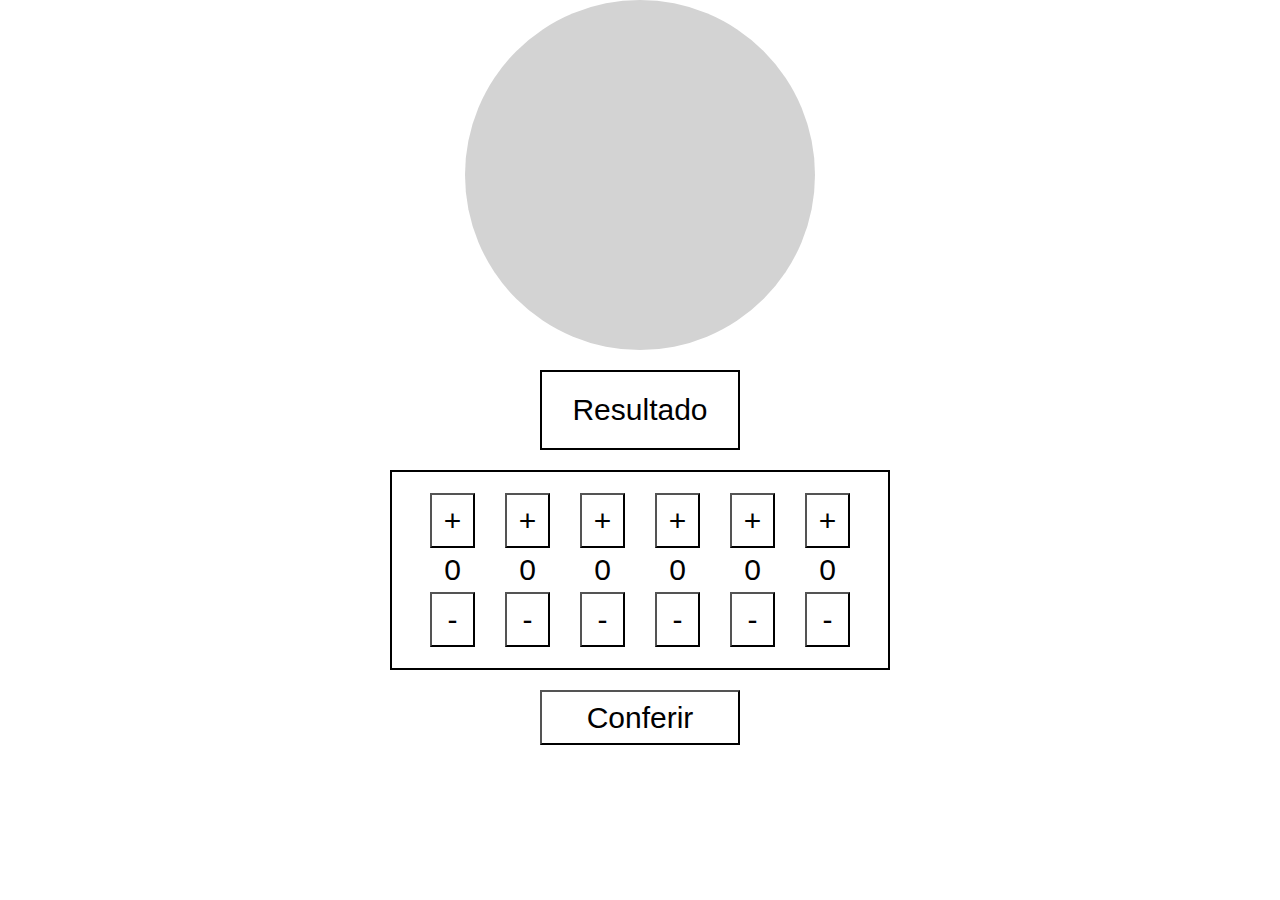
==== index.html @ 49f3b48d "primeiro commit" ====
<!DOCTYPE html>
<html lang="pt-br">

<head>
    <meta charset="UTF-8">
    <meta http-equiv="X-UA-Compatible" content="IE=edge">
    <meta name="viewport" content="width=device-width, initial-scale=1.0">
    <title>Cadeado</title>
    <link rel="stylesheet" href="style.css">
</head>

<body>
    <div class="porta-cadeado">
        <img src="../Cadeado/assets/cadeadofechado.png" alt="">
    </div>
    <div class="mensagem">
        <span class="mensagem-resposta">
            Resultado
        </span>
    </div>
    <div class="senha">
        <div class="primeiro-caracter">
            <button class="aumentar1">+</button>
            <span class="primeiro-digito">0</span>
            <button class="diminuir1">-</button>
        </div>
        <div class="segundo-caracter">
            <button class="aumentar2">+</button>
            <span class="segundo-digito">0</span>
            <button class="diminuir2">-</button>
        </div>
        <div class="terceiro-caracter">
            <button class="aumentar3">+</button>
            <span class="terceiro-digito">0</span>
            <button class="diminuir3">-</button>
        </div>
        <div class="quarto-caracter">
            <button class="aumentar4">+</button>
            <span class="quarto-digito">0</span>
            <button class="diminuir4">-</button>
        </div>
        <div class="quinto-caracter" class="password">
            <button class="aumentar5">+</button>
            <span class="quinto-digito">0</span>
            <button class="diminuir5">-</button>
        </div>
        <div class="sexto-caracter" class="password">
            <button class="aumentar6">+</button>
            <span class="sexto-digito">0</span>
            <button class="diminuir6">-</button>
        </div>
    </div>

    <button class="conferir">Conferir</button>

    <div class="premio" hidden>
        <a href="premio.html" target ="_blank" ><button class="receber-premio">Clique Para Receber Seu Prêmio</button></a>
    </div>

    <script type="text/javascript" src="../Cadeado/script.js"></script>
</body>

</html>
---- style.css ----
* {
    margin: 0;
    padding: 0;
    box-sizing: border-box;
}

body {
    display: flex;
    flex-direction: column;
    justify-content: center;
    align-items: center;
}

span {
    font-family: sans-serif;
    font-size: 30px;
}

.porta-cadeado {
    display: flex;
    flex-direction: column;
    justify-content: center;
    align-items: center;
    width: 350px;
    height: 350px;
    border-radius: 50%;
    background-color: lightgray;
}

.porta-cadeado img {
    width: 250px;
    height: auto;
}

.mensagem {
    display: flex;
    flex-direction: column;
    justify-content: center;
    align-items: center;
    width: 200px;
    height: 80px;
    margin-top: 20px;
    border: 2px solid black;
}

.senha {
    display: flex;
    flex-direction: row;
    justify-content: center;
    align-items: center;
    margin-top: 20px;
    width: 500px;
    height: 200px;
    border: 2px solid black;
    gap: 30px
}

.primeiro-caracter {
    display: flex;
    flex-direction: column;
    justify-content: center;
    align-items: center;
    gap: 5px;
}

.segundo-caracter {
    display: flex;
    flex-direction: column;
    justify-content: center;
    align-items: center;
    gap: 5px;
}

.terceiro-caracter {
    display: flex;
    flex-direction: column;
    justify-content: center;
    align-items: center;
    gap: 5px;
}

.quarto-caracter {
    display: flex;
    flex-direction: column;
    justify-content: center;
    align-items: center;
    gap: 5px;
}

.quinto-caracter {
    display: flex;
    flex-direction: column;
    justify-content: center;
    align-items: center;
    gap: 5px;
}

.sexto-caracter {
    display: flex;
    flex-direction: column;
    justify-content: center;
    align-items: center;
    gap: 5px;
}

button {
    width: 45px;
    height: 55px;
    background-color: white;
    font-size: 30px;
    cursor: pointer;

}

button:hover {
    background-color: black;
    color: white;
}
.conferir {
    margin-top: 20px;
    width: 200px;
}

.receber-premio {
    margin-top: 20px;
    width: 460px;
}
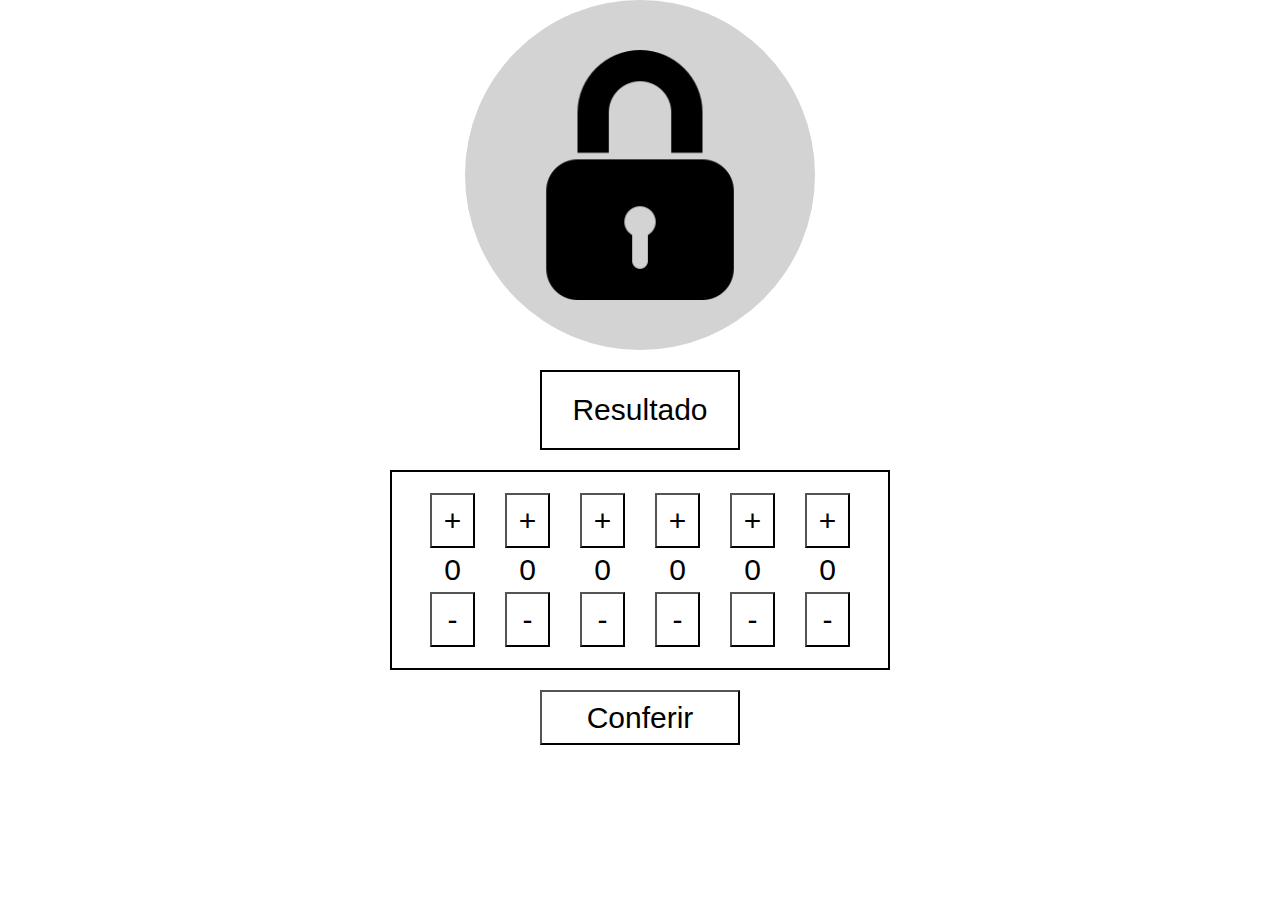
==== commit 93fe5597: "Atulizado" ====
--- a/index.html
+++ b/index.html
@@ -11,7 +11,7 @@
 
 <body>
     <div class="porta-cadeado">
-        <img src="../Cadeado/assets/cadeadofechado.png" alt="">
+        <img src="../assets/cadeadofechado.png" alt="">
     </div>
     <div class="mensagem">
         <span class="mensagem-resposta">
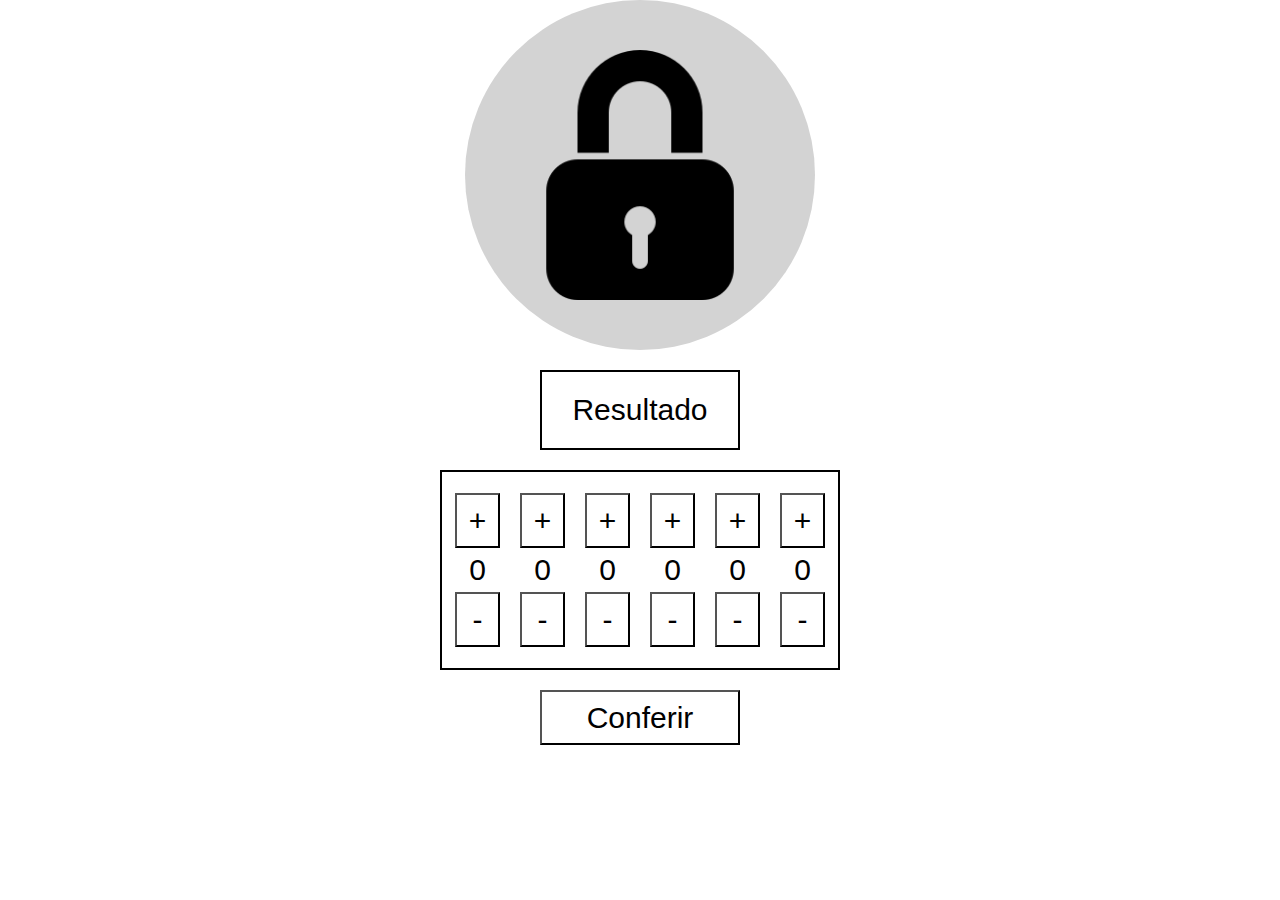
==== commit 1156755b: "Atualizado Novamente" ====
--- a/index.html
+++ b/index.html
@@ -11,7 +11,7 @@
 
 <body>
     <div class="porta-cadeado">
-        <img src="../assets/cadeadofechado.png" alt="">
+        <img src="cadeadofechado.png" alt="">
     </div>
     <div class="mensagem">
         <span class="mensagem-resposta">
@@ -54,10 +54,9 @@
     <button class="conferir">Conferir</button>
 
     <div class="premio" hidden>
-        <a href="premio.html" target ="_blank" ><button class="receber-premio">Clique Para Receber Seu Prêmio</button></a>
+        <a href="premio.html" target ="_blank" ><button class="receber-premio"> Clique Para Receber Seu Prêmio</button></a>
     </div>
-
-    <script type="text/javascript" src="../Cadeado/script.js"></script>
+    <script type="text/javascript" src="script.js"></script>
 </body>
 
-</html>+</html>
--- a/style.css
+++ b/style.css
@@ -49,10 +49,10 @@
     justify-content: center;
     align-items: center;
     margin-top: 20px;
-    width: 500px;
+    width: 400px;
     height: 200px;
     border: 2px solid black;
-    gap: 30px
+    gap: 20px
 }
 
 .primeiro-caracter {
@@ -116,6 +116,7 @@
     background-color: black;
     color: white;
 }
+
 .conferir {
     margin-top: 20px;
     width: 200px;
